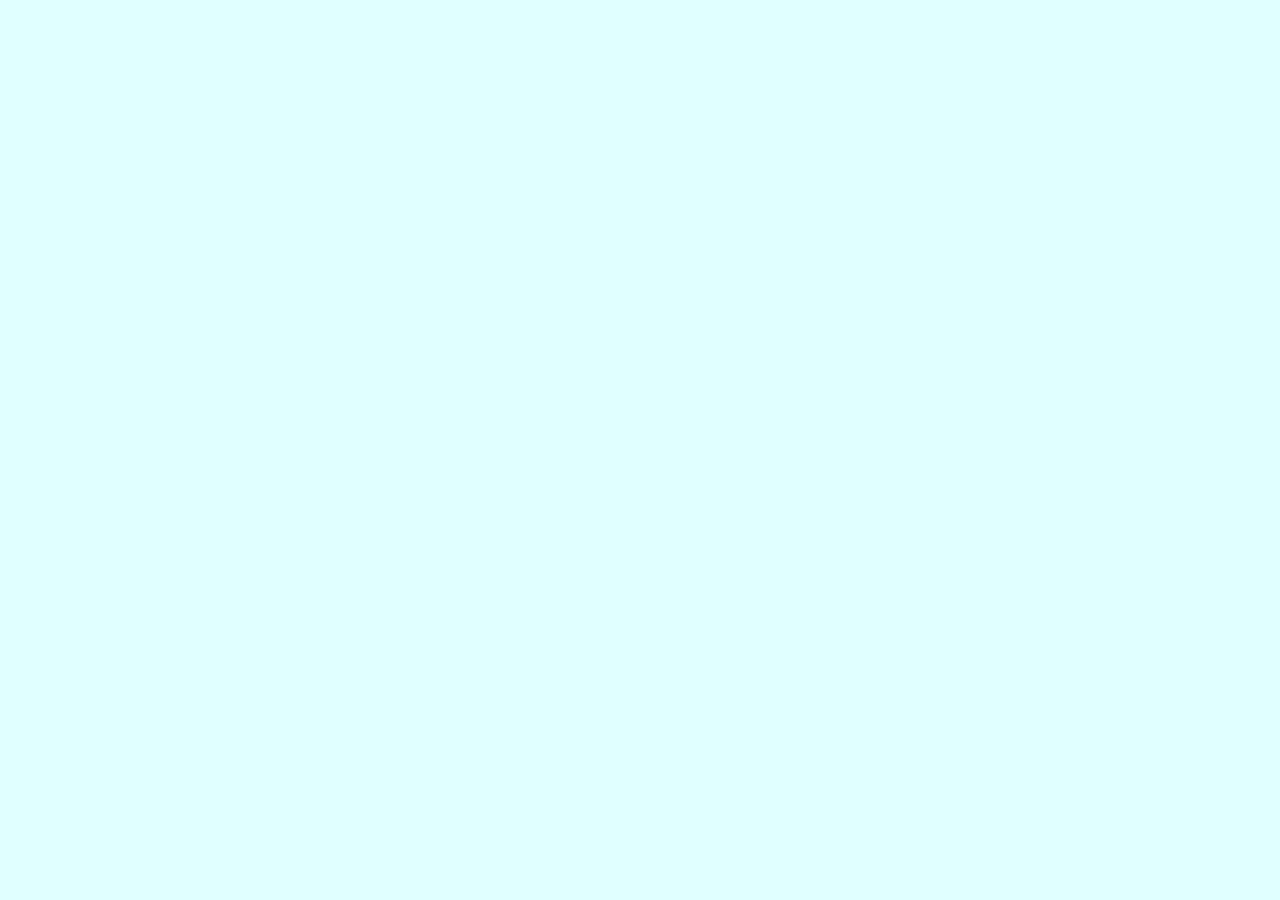
==== index.html @ 309ff76f "index criado" ====
<!DOCTYPE html>
<html lang="pt-br">
<head>
    <meta charset="UTF-8">
    <meta name="viewport" content="width=device-width, initial-scale=1.0">
    <title>Exercicio de Redes Sociais</title>
    <link rel="stylesheet" href="styles/style.css">
    <link rel="shortcut icon" href="imagens/favicon.ico" type="image/x-icon">
</head>
<body>
    
</body>
</html>
---- styles/style.css ----
@charset "UTF-8";

*{
    margin: 0;
    padding: 0;
}
body{
    background-color: lightcyan;
}
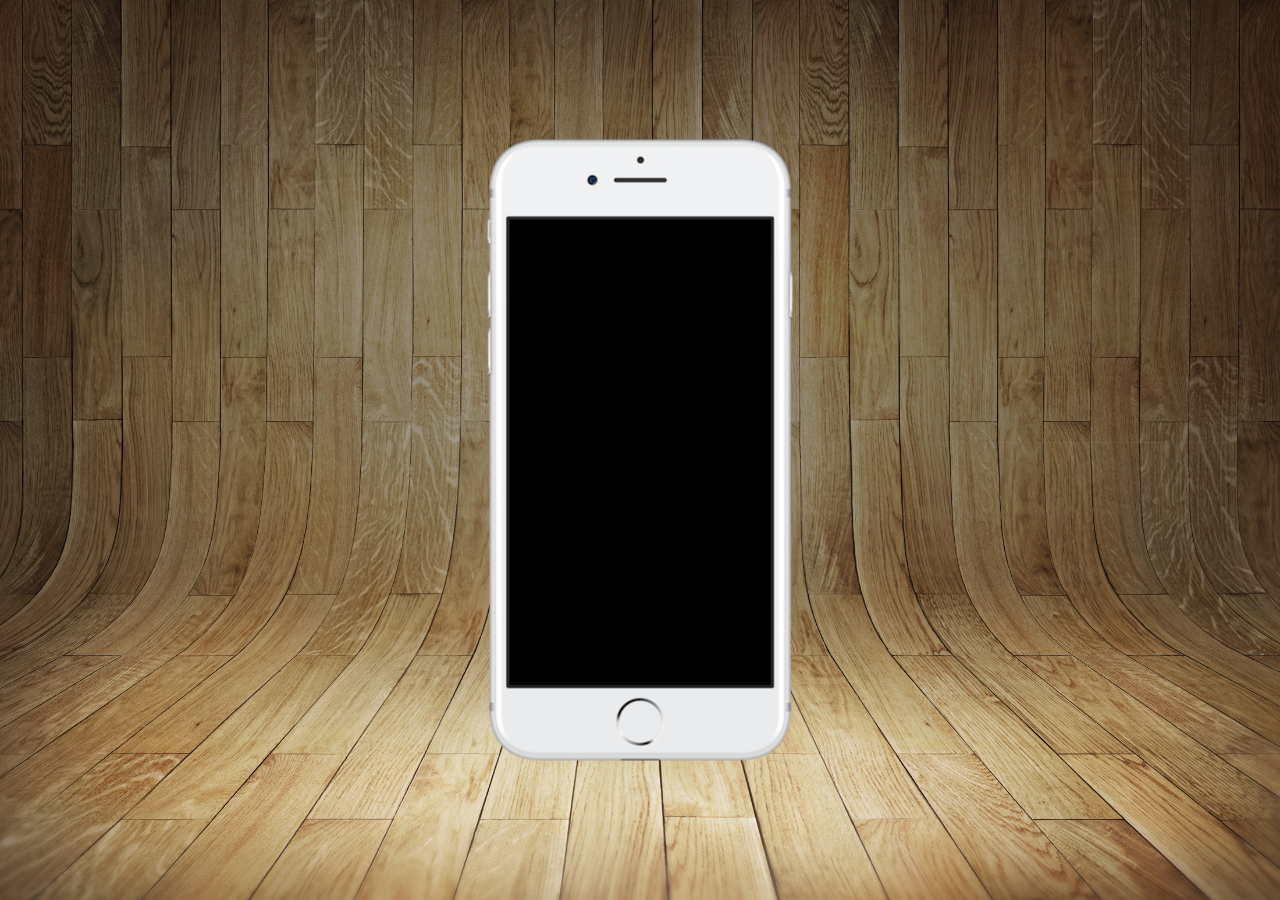
==== commit a568b85e: "background images" ====
--- a/index.html
+++ b/index.html
@@ -8,6 +8,13 @@
     <link rel="shortcut icon" href="imagens/favicon.ico" type="image/x-icon">
 </head>
 <body>
-    
+    <main>
+        <section id="telefone">
+
+        </section>
+        <section id="redes-sociais">
+
+        </section>
+    </main>
 </body>
 </html>
--- a/styles/style.css
+++ b/styles/style.css
@@ -4,6 +4,27 @@
     margin: 0;
     padding: 0;
 }
+html, body{
+    background-color: wheat;
+    height: 100vh;
+    width: 100vw;
+}
 body{
-    background-color: lightcyan;
+    background: url('../imagens/fundo-madeira.jpg') no-repeat top center;
+    background-size: cover;
+    background-attachment: fixed ;
+}
+main{
+    height: 100vh;
+    position: relative;
+}
+#telefone{
+    position: absolute;
+    top: 50%;
+    left: 50%;
+    transform: translate(-50%, -50%);
+
+    height: 627px;
+    width: 311px;
+    background: url('../imagens/frame-iphone.png') no-repeat ;
 }
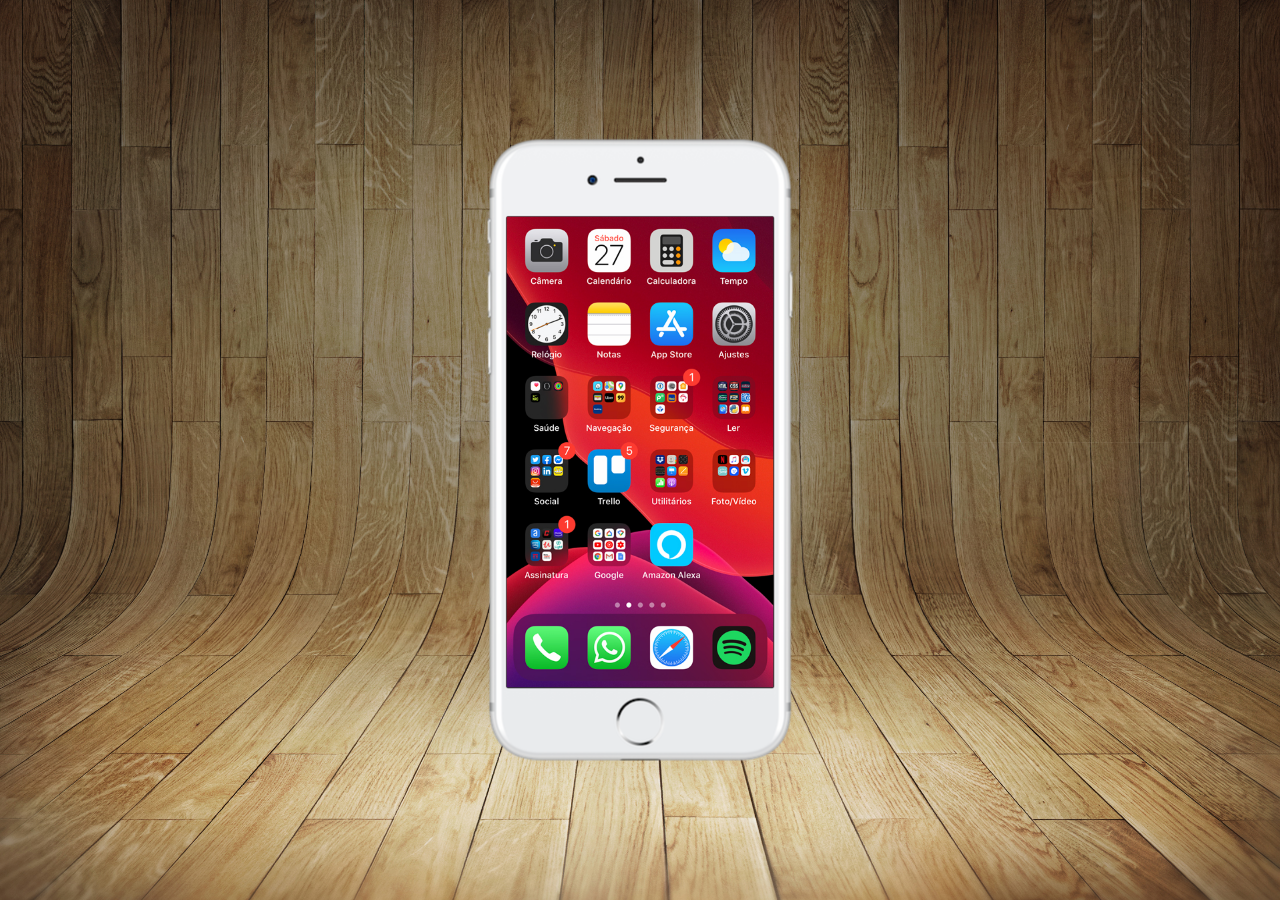
==== commit 7df09f22: "criado iframe" ====
--- a/index.html
+++ b/index.html
@@ -10,7 +10,7 @@
 <body>
     <main>
         <section id="telefone">
-
+            <iframe src="home.html" name="tela" id="tela" frameborder="0"></iframe>
         </section>
         <section id="redes-sociais">
 
--- a/styles/style.css
+++ b/styles/style.css
@@ -27,4 +27,12 @@
     height: 627px;
     width: 311px;
     background: url('../imagens/frame-iphone.png') no-repeat ;
+}
+#tela{
+    position: relative;
+    top: 80px;
+    left: 22px;
+
+    width: 267px;
+    height: 471px;
 }
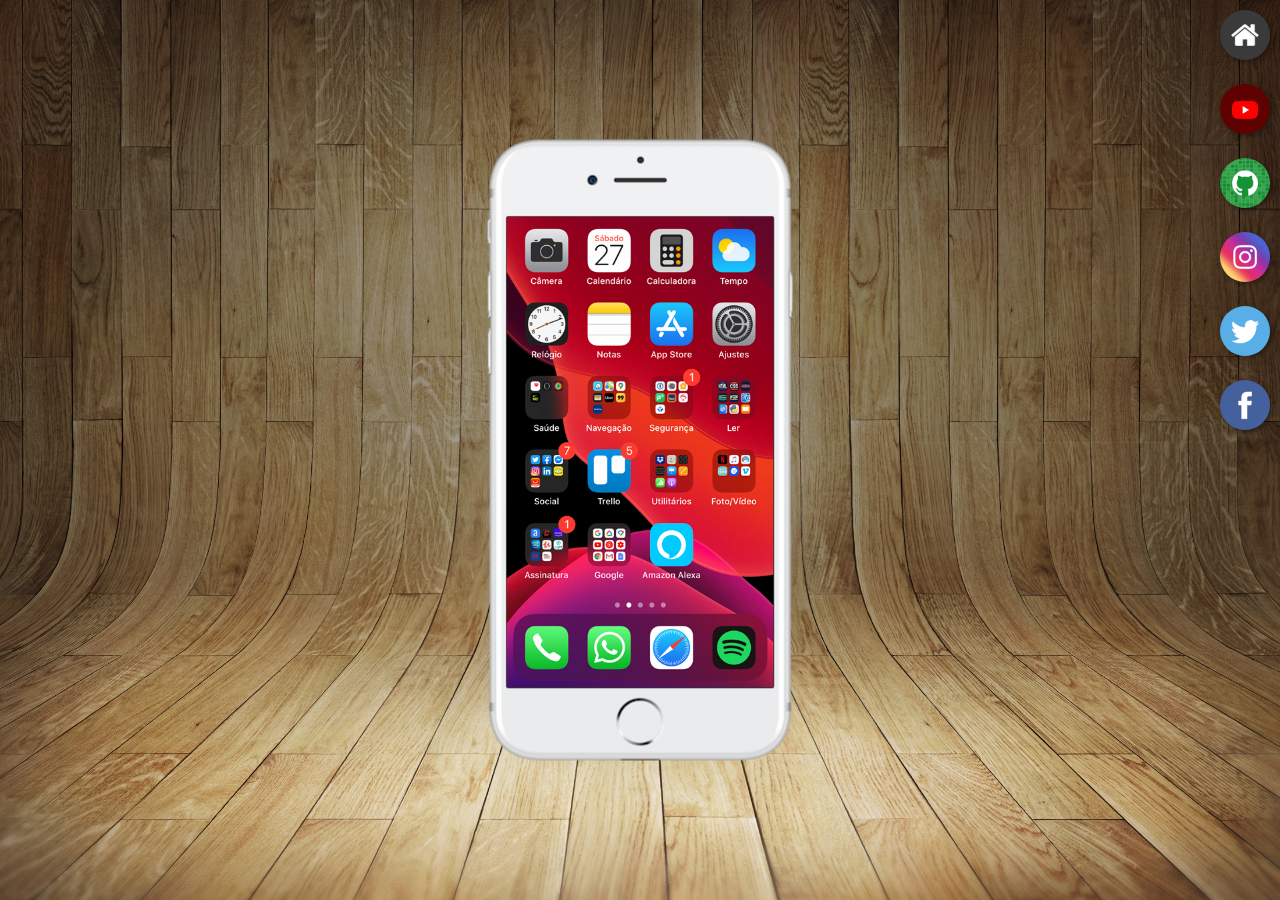
==== commit 82f87d44: "bottons finalizados" ====
--- a/index.html
+++ b/index.html
@@ -13,7 +13,13 @@
             <iframe src="home.html" name="tela" id="tela" frameborder="0"></iframe>
         </section>
         <section id="redes-sociais">
-
+            <a href="#" target="tela"><img src="imagens/logo-home.jpg" alt="Home"></a><br>
+            <a href="#" target="tela"><img src="imagens/logo-youtube.jpg" alt="Youtube"></a><br>
+            <a href="#" target="tela"><img src="imagens/logo-github.jpg" alt="GitHub"></a><br>
+            <a href="#" target="tela"><img src="imagens/logo-instagram.jpg" alt="Instagram"></a><br>
+            <a href="#" target="tela"><img src="imagens/logo-twitter.jpg" alt="Twitter"></a><br>
+            <a href="#" target="tela"><img src="imagens/logo-facebook.jpg" alt="Facebook"></a>
+            
         </section>
     </main>
 </body>
--- a/styles/style.css
+++ b/styles/style.css
@@ -35,4 +35,20 @@
 
     width: 267px;
     height: 471px;
+}
+#redes-sociais{
+    text-align: right;
+}
+#redes-sociais img{
+    width: 50px;
+    margin: 10px;
+    border-radius: 50% ;
+    box-shadow: 2px 2px 5px rgba(0, 0, 0, 0.4);
+    box-sizing: border-box;
+}
+#redes-sociais img:hover{
+    border: 2px solid rgba(255, 255, 255, 0.55);
+    transform: translate(-3px, -3px);
+    box-shadow: 5px 5px 10px rgba(0, 0, 0, 0.65) ;
+    transition: transform .5s, border .5s;
 }
